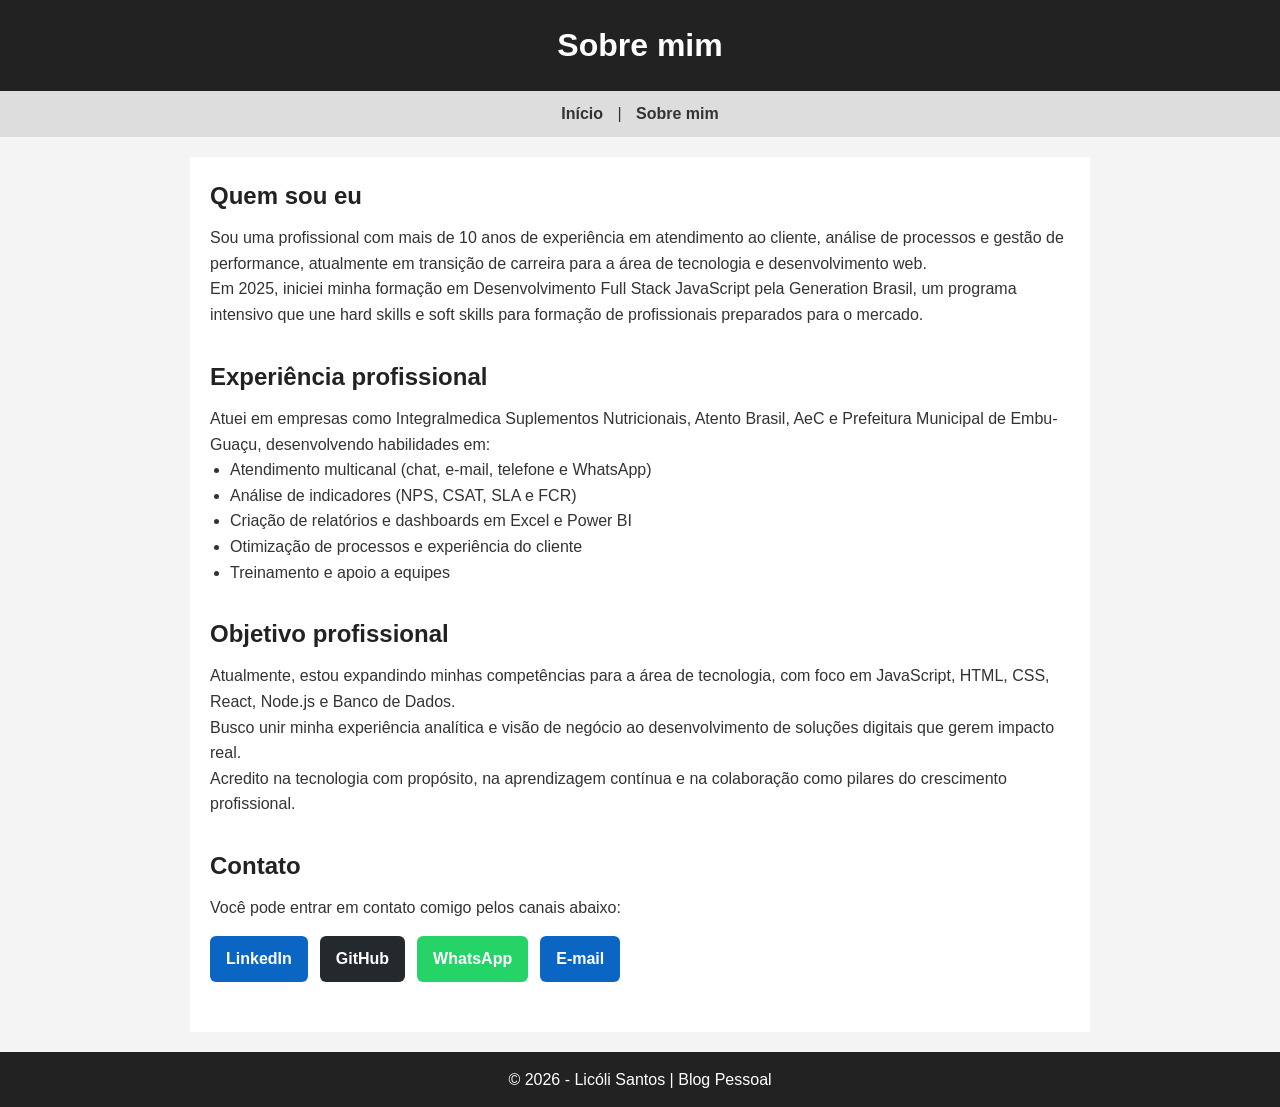
==== sobre.html @ 7373b213 "Add novo estilo aos botoesõ" ====
<!DOCTYPE html>
<html lang="pt-br">
<head>
  <meta charset="UTF-8">

  <!-- Título exibido na aba do navegador -->
  <title>Sobre mim | Licóli Santos</title>

  <!-- Importação do arquivo CSS externo -->
  <link rel="stylesheet" href="css/style.css">
</head>
<body>

  <!-- Cabeçalho da página -->
  <header>
    <h1>Sobre mim</h1>
  </header>

  <!-- Menu de navegação -->
  <nav>
    <a href="index.html">Início</a> |
    <a href="sobre.html">Sobre mim</a>
  </nav>

  <!-- Conteúdo principal da página -->
  <main>

    <!-- Seção: Quem sou eu -->
    <section>
      <h2>Quem sou eu</h2>

      <p>
        Sou uma profissional com mais de 10 anos de experiência em atendimento ao cliente,
        análise de processos e gestão de performance, atualmente em transição de carreira
        para a área de tecnologia e desenvolvimento web.
      </p>

      <p>
        Em 2025, iniciei minha formação em Desenvolvimento Full Stack JavaScript pela
        Generation Brasil, um programa intensivo que une hard skills e soft skills
        para formação de profissionais preparados para o mercado.
      </p>
    </section>

    <!-- Seção: Experiência profissional -->
    <section>
      <h2>Experiência profissional</h2>

      <p>
        Atuei em empresas como Integralmedica Suplementos Nutricionais, Atento Brasil,
        AeC e Prefeitura Municipal de Embu-Guaçu, desenvolvendo habilidades em:
      </p>

      <ul>
        <li>Atendimento multicanal (chat, e-mail, telefone e WhatsApp)</li>
        <li>Análise de indicadores (NPS, CSAT, SLA e FCR)</li>
        <li>Criação de relatórios e dashboards em Excel e Power BI</li>
        <li>Otimização de processos e experiência do cliente</li>
        <li>Treinamento e apoio a equipes</li>
      </ul>
    </section>

    <!-- Seção: Objetivo profissional -->
    <section>
      <h2>Objetivo profissional</h2>

      <p>
        Atualmente, estou expandindo minhas competências para a área de tecnologia,
        com foco em JavaScript, HTML, CSS, React, Node.js e Banco de Dados.
      </p>

      <p>
        Busco unir minha experiência analítica e visão de negócio ao desenvolvimento
        de soluções digitais que gerem impacto real.
      </p>

      <p>
        Acredito na tecnologia com propósito, na aprendizagem contínua
        e na colaboração como pilares do crescimento profissional.
      </p>
    </section>

    <!-- Seção: Contato -->
    <section>
      <h2>Contato</h2>

      <p>
        Você pode entrar em contato comigo pelos canais abaixo:
      </p>

      <!-- Container dos botões de contato -->
      <div class="contato-links">

        <!-- LinkedIn -->
        <a 
          href="https://www.linkedin.com/in/licoli-santos/"
          target="_blank"
          class="contato-btn linkedin"
        >
          LinkedIn
        </a>

        <!-- GitHub -->
        <a 
          href="https://github.com/licolisantos"
          target="_blank"
          class="contato-btn github"
        >
          GitHub
        </a>

        <!-- WhatsApp -->
        <a 
          href="https://wa.me/5511999001636"
          target="_blank"
          class="contato-btn whatsapp"
        >
          WhatsApp
        </a>

        <!-- E-mail -->
        <a 
          href="mailto:joaogabriellicoli@gmail.com"
          class="contato-btn email"
        >
          E-mail
        </a>

      </div>
    </section>

  </main>

  <!-- Rodapé da página -->
  <footer>
    <p>© 2026 - Licóli Santos | Blog Pessoal</p>
  </footer>

</body>
</html>
---- css/style.css ----
/* Reset básico para evitar estilos diferentes entre navegadores */
* {
  margin: 0;
  padding: 0;
  box-sizing: border-box;
}

/* Estilo geral da página */
body {
  font-family: Arial, Helvetica, sans-serif;
  background-color: #f4f4f4;
  color: #333;
  line-height: 1.6;
}

/* Cabeçalho */
header {
  background-color: #222;
  color: #fff;
  padding: 20px;
  text-align: center;
}

/* Menu de navegação */
nav {
  background-color: #ddd;
  padding: 10px;
  text-align: center;
}

nav a {
  color: #333;
  text-decoration: none;
  margin: 0 10px;
  font-weight: bold;
}

nav a:hover {
  text-decoration: underline;
}

/* Conteúdo principal */
main {
  max-width: 900px;
  margin: 20px auto;
  padding: 20px;
  background-color: #fff;
}

/* Espaçamento entre seções */
section {
  margin-bottom: 30px;
}

/* Títulos das seções */
section h2 {
  margin-bottom: 10px;
  color: #222;
}

/* Listas */
ul {
  margin-left: 20px;
}

/* Rodapé */
footer {
  background-color: #222;
  color: #fff;
  text-align: center;
  padding: 15px;
  margin-top: 20px;
}

/* Container dos botões de contato */
.contato-links {
  display: flex;
  flex-wrap: wrap;
  gap: 12px;
  margin-top: 15px;
}

/* Estilo dos botões de contato */
.contato-btn {
  text-decoration: none;
  background-color: #0a66c2;
  color: #ffffff;
  padding: 10px 16px;
  border-radius: 6px;
  font-weight: bold;
  transition: background-color 0.3s ease;
}

/* LinkedIn */
.linkedin {
  background-color: #0a66c2;
}

/* GitHub */
.github {
  background-color: #24292e;
}

/* WhatsApp */
.whatsapp {
  background-color: #25d366;
}

/* Gmail */
.gmail {
  background-color: #ea4335;
}

/* Hover padrão */
.contato-btn:hover {
  opacity: 0.85;
}

/* Efeito hover dos botões */
.contato-btn:hover {
  background-color: #004182;
}
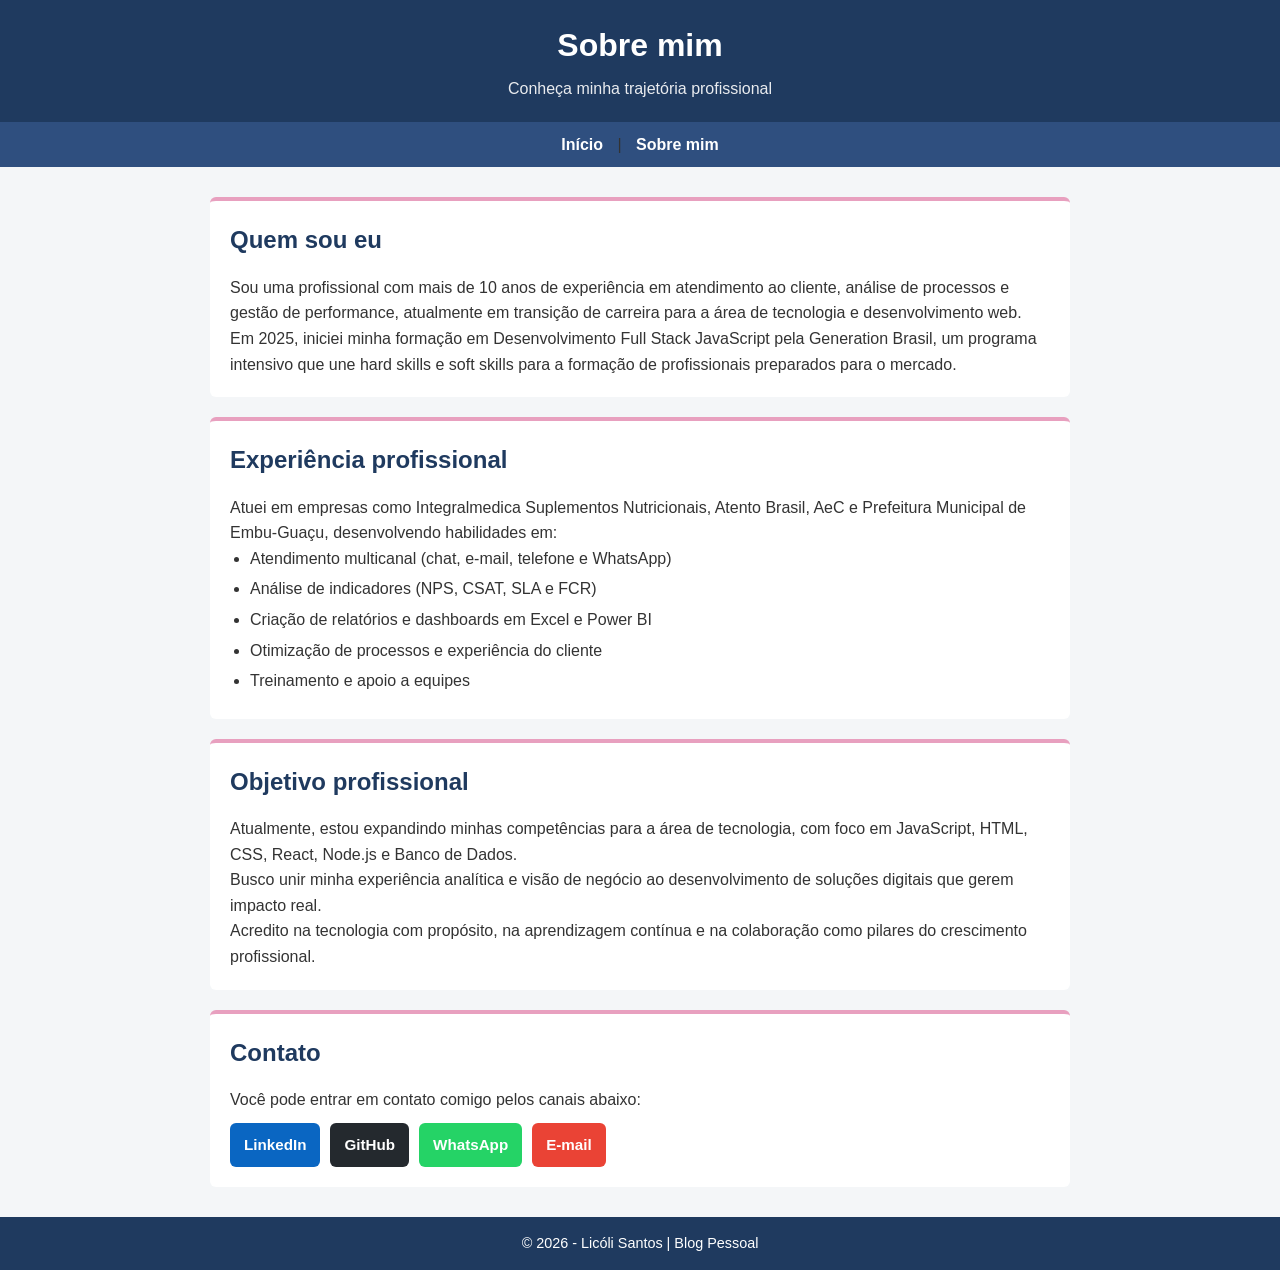
==== commit 6a867b80: "Novas atualizacoes" ====
--- a/sobre.html
+++ b/sobre.html
@@ -14,6 +14,7 @@
   <!-- Cabeçalho da página -->
   <header>
     <h1>Sobre mim</h1>
+    <p>Conheça minha trajetória profissional</p>
   </header>
 
   <!-- Menu de navegação -->
@@ -25,113 +26,124 @@
   <!-- Conteúdo principal da página -->
   <main>
 
-    <!-- Seção: Quem sou eu -->
-    <section>
-      <h2>Quem sou eu</h2>
+    <!-- Container visual externo
+         Responsável pelo fundo rosado e largura geral
+         Mesmo padrão utilizado na Home -->
+    <div class="home-container">
 
-      <p>
-        Sou uma profissional com mais de 10 anos de experiência em atendimento ao cliente,
-        análise de processos e gestão de performance, atualmente em transição de carreira
-        para a área de tecnologia e desenvolvimento web.
-      </p>
+      <!-- Container interno
+           Responsável pelos cards brancos -->
+      <div class="container">
 
-      <p>
-        Em 2025, iniciei minha formação em Desenvolvimento Full Stack JavaScript pela
-        Generation Brasil, um programa intensivo que une hard skills e soft skills
-        para formação de profissionais preparados para o mercado.
-      </p>
-    </section>
+        <!-- Seção: Quem sou eu -->
+        <section>
+          <h2>Quem sou eu</h2>
 
-    <!-- Seção: Experiência profissional -->
-    <section>
-      <h2>Experiência profissional</h2>
+          <p>
+            Sou uma profissional com mais de 10 anos de experiência em atendimento ao cliente,
+            análise de processos e gestão de performance, atualmente em transição de carreira
+            para a área de tecnologia e desenvolvimento web.
+          </p>
 
-      <p>
-        Atuei em empresas como Integralmedica Suplementos Nutricionais, Atento Brasil,
-        AeC e Prefeitura Municipal de Embu-Guaçu, desenvolvendo habilidades em:
-      </p>
+          <p>
+            Em 2025, iniciei minha formação em Desenvolvimento Full Stack JavaScript pela
+            Generation Brasil, um programa intensivo que une hard skills e soft skills
+            para a formação de profissionais preparados para o mercado.
+          </p>
+        </section>
 
-      <ul>
-        <li>Atendimento multicanal (chat, e-mail, telefone e WhatsApp)</li>
-        <li>Análise de indicadores (NPS, CSAT, SLA e FCR)</li>
-        <li>Criação de relatórios e dashboards em Excel e Power BI</li>
-        <li>Otimização de processos e experiência do cliente</li>
-        <li>Treinamento e apoio a equipes</li>
-      </ul>
-    </section>
+        <!-- Seção: Experiência profissional -->
+        <section>
+          <h2>Experiência profissional</h2>
 
-    <!-- Seção: Objetivo profissional -->
-    <section>
-      <h2>Objetivo profissional</h2>
+          <p>
+            Atuei em empresas como Integralmedica Suplementos Nutricionais, Atento Brasil,
+            AeC e Prefeitura Municipal de Embu-Guaçu, desenvolvendo habilidades em:
+          </p>
 
-      <p>
-        Atualmente, estou expandindo minhas competências para a área de tecnologia,
-        com foco em JavaScript, HTML, CSS, React, Node.js e Banco de Dados.
-      </p>
+          <ul>
+            <li>Atendimento multicanal (chat, e-mail, telefone e WhatsApp)</li>
+            <li>Análise de indicadores (NPS, CSAT, SLA e FCR)</li>
+            <li>Criação de relatórios e dashboards em Excel e Power BI</li>
+            <li>Otimização de processos e experiência do cliente</li>
+            <li>Treinamento e apoio a equipes</li>
+          </ul>
+        </section>
 
-      <p>
-        Busco unir minha experiência analítica e visão de negócio ao desenvolvimento
-        de soluções digitais que gerem impacto real.
-      </p>
+        <!-- Seção: Objetivo profissional -->
+        <section>
+          <h2>Objetivo profissional</h2>
 
-      <p>
-        Acredito na tecnologia com propósito, na aprendizagem contínua
-        e na colaboração como pilares do crescimento profissional.
-      </p>
-    </section>
+          <p>
+            Atualmente, estou expandindo minhas competências para a área de tecnologia,
+            com foco em JavaScript, HTML, CSS, React, Node.js e Banco de Dados.
+          </p>
 
-    <!-- Seção: Contato -->
-    <section>
-      <h2>Contato</h2>
+          <p>
+            Busco unir minha experiência analítica e visão de negócio ao desenvolvimento
+            de soluções digitais que gerem impacto real.
+          </p>
 
-      <p>
-        Você pode entrar em contato comigo pelos canais abaixo:
-      </p>
+          <p>
+            Acredito na tecnologia com propósito, na aprendizagem contínua
+            e na colaboração como pilares do crescimento profissional.
+          </p>
+        </section>
 
-      <!-- Container dos botões de contato -->
-      <div class="contato-links">
+        <!-- Seção: Contato -->
+        <section>
+          <h2>Contato</h2>
 
-        <!-- LinkedIn -->
-        <a 
-          href="https://www.linkedin.com/in/licoli-santos/"
-          target="_blank"
-          class="contato-btn linkedin"
-        >
-          LinkedIn
-        </a>
+          <p>
+            Você pode entrar em contato comigo pelos canais abaixo:
+          </p>
 
-        <!-- GitHub -->
-        <a 
-          href="https://github.com/licolisantos"
-          target="_blank"
-          class="contato-btn github"
-        >
-          GitHub
-        </a>
+          <!-- Botões de contato -->
+          <div class="contato-links">
 
-        <!-- WhatsApp -->
-        <a 
-          href="https://wa.me/5511999001636"
-          target="_blank"
-          class="contato-btn whatsapp"
-        >
-          WhatsApp
-        </a>
+            <a
+              href="https://www.linkedin.com/in/licoli-santos/"
+              target="_blank"
+              class="contato-btn linkedin"
+            >
+              LinkedIn
+            </a>
 
-        <!-- E-mail -->
-        <a 
-          href="mailto:joaogabriellicoli@gmail.com"
-          class="contato-btn email"
-        >
-          E-mail
-        </a>
+            <a
+              href="https://github.com/licolisantos"
+              target="_blank"
+              class="contato-btn github"
+            >
+              GitHub
+            </a>
+
+            <a
+              href="https://wa.me/5511999001636"
+              target="_blank"
+              class="contato-btn whatsapp"
+            >
+              WhatsApp
+            </a>
+
+            <a
+              href="mailto:joaogabriellicoli@gmail.com"
+              class="contato-btn email"
+            >
+              E-mail
+            </a>
+
+          </div>
+        </section>
 
       </div>
-    </section>
+      <!-- Fim do container interno -->
+
+    </div>
+    <!-- Fim do container visual -->
 
   </main>
 
-  <!-- Rodapé da página -->
+  <!-- Rodapé -->
   <footer>
     <p>© 2026 - Licóli Santos | Blog Pessoal</p>
   </footer>
--- a/css/style.css
+++ b/css/style.css
@@ -1,37 +1,56 @@
-/* Reset básico para evitar estilos diferentes entre navegadores */
+/* ================================
+   RESET
+   Remove estilos padrão do navegador
+   ================================ */
 * {
   margin: 0;
   padding: 0;
   box-sizing: border-box;
 }
 
-/* Estilo geral da página */
+/* ================================
+   ESTILO GERAL
+   ================================ */
 body {
   font-family: Arial, Helvetica, sans-serif;
-  background-color: #f4f4f4;
+  background-color: #f4f6f8;
   color: #333;
   line-height: 1.6;
 }
 
-/* Cabeçalho */
+/* ================================
+   CABEÇALHO
+   Azul tech
+   ================================ */
 header {
-  background-color: #222;
-  color: #fff;
+  background-color: #1f3a5f;
+  color: #ffffff;
   padding: 20px;
   text-align: center;
 }
 
-/* Menu de navegação */
+header h1 {
+  margin-bottom: 5px;
+}
+
+header p {
+  font-size: 1rem;
+  opacity: 0.9;
+}
+
+/* ================================
+   NAVEGAÇÃO
+   ================================ */
 nav {
-  background-color: #ddd;
+  background-color: #2f4f7f;
   padding: 10px;
   text-align: center;
 }
 
 nav a {
-  color: #333;
+  color: #ffffff;
+  margin: 0 10px;
   text-decoration: none;
-  margin: 0 10px;
   font-weight: bold;
 }
 
@@ -39,75 +58,129 @@
   text-decoration: underline;
 }
 
-/* Conteúdo principal */
+/* ================================
+   CONTEÚDO PRINCIPAL
+   ================================ */
 main {
   max-width: 900px;
-  margin: 20px auto;
+  margin: 30px auto;
+  padding: 0 20px;
+}
+
+/* ================================
+   SEÇÕES (CARDS)
+   ================================ */
+section {
+  background-color: #ffffff;
   padding: 20px;
-  background-color: #fff;
-}
-
-/* Espaçamento entre seções */
-section {
-  margin-bottom: 30px;
-}
-
-/* Títulos das seções */
+  margin-bottom: 20px;
+  border-radius: 6px;
+
+  /* detalhe sutil rosa */
+  border-top: 4px solid #e8a0bf;
+}
+
 section h2 {
-  margin-bottom: 10px;
-  color: #222;
-}
-
-/* Listas */
+  color: #1f3a5f;
+  margin-bottom: 15px;
+}
+
+/* ================================
+   SEÇÃO TECNOLOGIAS
+   Layout lado a lado
+   ================================ */
+
+/* Container principal */
+.tech-content {
+  display: flex;
+  align-items: center;
+  justify-content: space-between;
+  gap: 20px;
+}
+
+/* Coluna esquerda */
+.tech-list {
+  flex: 1;
+}
+
+/* Lista de tecnologias */
+.tech-list ul {
+  margin-left: 20px;
+}
+
+.tech-list li {
+  margin-bottom: 8px;
+  color: #1f3a5f;
+  font-weight: bold;
+}
+
+/* Coluna direita */
+.tech-image {
+  flex: 1;
+  text-align: right;
+}
+
+/* Imagem do mascote */
+.tech-image img {
+  max-width: 250px;
+  width: 100%;
+
+  /* tom marrom presente na borda */
+  border: 4px solid #8b5e3c;
+  border-radius: 10px;
+}
+
+/* ================================
+   LISTAS GERAIS
+   ================================ */
 ul {
   margin-left: 20px;
 }
 
-/* Rodapé */
-footer {
-  background-color: #222;
-  color: #fff;
-  text-align: center;
-  padding: 15px;
-  margin-top: 20px;
-}
-
-/* Container dos botões de contato */
+li {
+  margin-bottom: 5px;
+}
+
+/* ================================
+   BOTÕES DE CONTATO
+   ================================ */
+
+/* Container dos botões */
 .contato-links {
   display: flex;
   flex-wrap: wrap;
-  gap: 12px;
-  margin-top: 15px;
-}
-
-/* Estilo dos botões de contato */
+  gap: 10px;
+  margin-top: 10px;
+}
+
+/* Estilo base dos botões */
 .contato-btn {
+  padding: 10px 14px;
+  border-radius: 6px;
   text-decoration: none;
+  color: #ffffff;
+  font-weight: bold;
+  font-size: 0.95rem;
+  transition: opacity 0.3s ease;
+}
+
+/* LinkedIn */
+.contato-btn.linkedin {
   background-color: #0a66c2;
-  color: #ffffff;
-  padding: 10px 16px;
-  border-radius: 6px;
-  font-weight: bold;
-  transition: background-color 0.3s ease;
-}
-
-/* LinkedIn */
-.linkedin {
-  background-color: #0a66c2;
 }
 
 /* GitHub */
-.github {
+.contato-btn.github {
   background-color: #24292e;
 }
 
 /* WhatsApp */
-.whatsapp {
+.contato-btn.whatsapp {
   background-color: #25d366;
 }
 
-/* Gmail */
-.gmail {
+/* E-mail */
+.contato-btn.email {
   background-color: #ea4335;
 }
 
@@ -116,7 +189,14 @@
   opacity: 0.85;
 }
 
-/* Efeito hover dos botões */
-.contato-btn:hover {
-  background-color: #004182;
-}
+/* ================================
+   RODAPÉ
+   ================================ */
+footer {
+  background-color: #1f3a5f;
+  color: #ffffff;
+  text-align: center;
+  padding: 15px;
+  margin-top: 30px;
+  font-size: 0.9rem;
+}
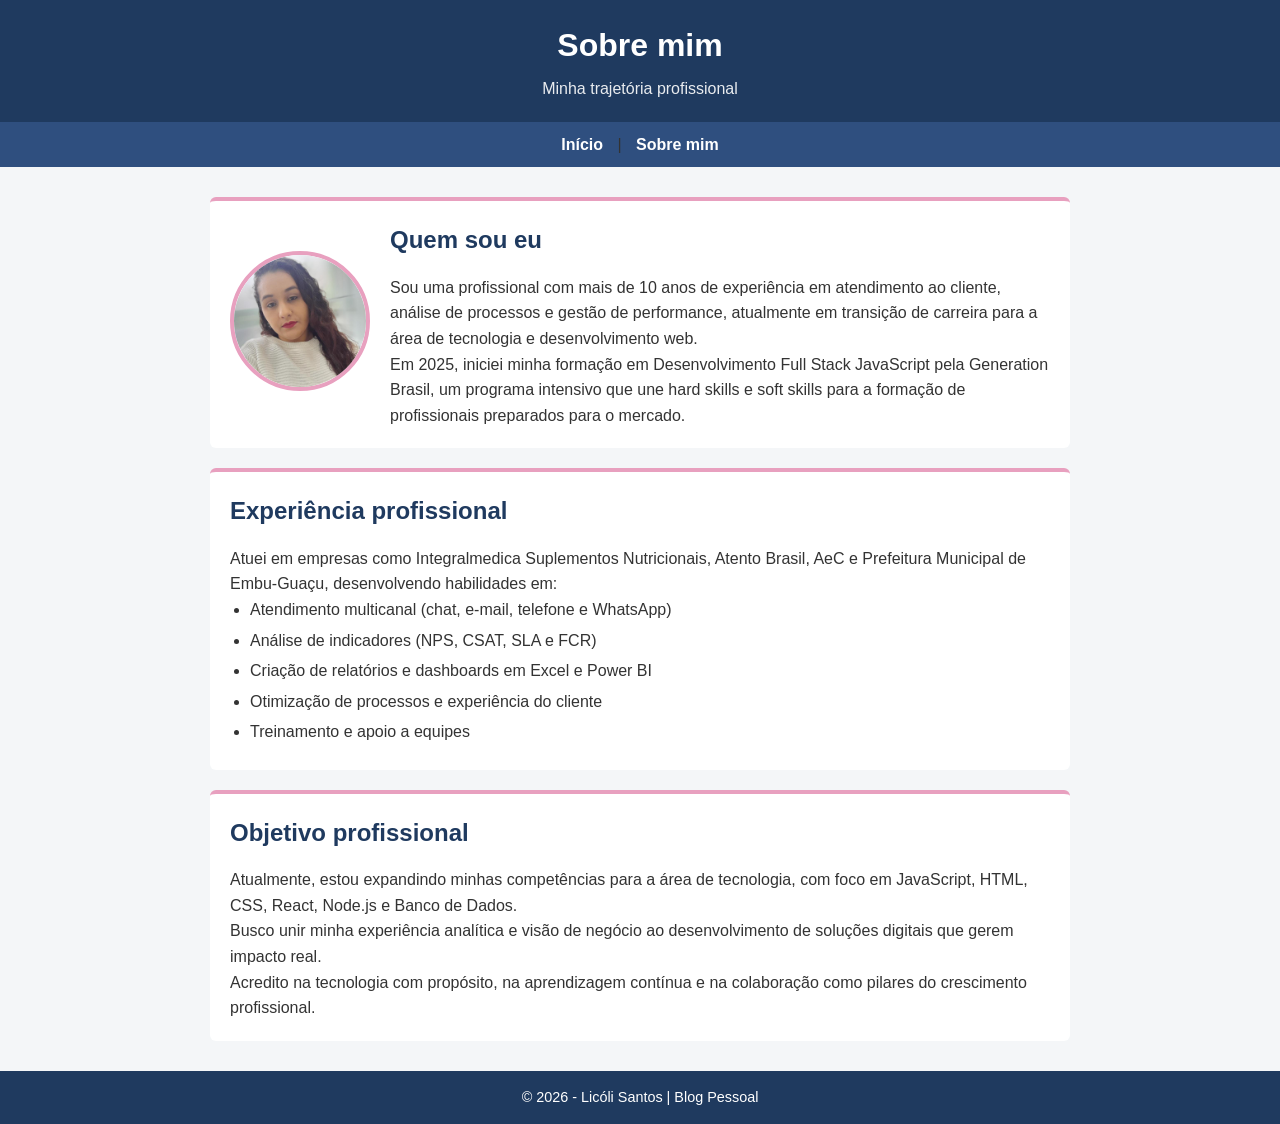
==== commit 5c0f676d: "Add foto em sobre mim" ====
--- a/sobre.html
+++ b/sobre.html
@@ -1,6 +1,7 @@
 <!DOCTYPE html>
 <html lang="pt-br">
 <head>
+  <!-- Configuração de caracteres para português -->
   <meta charset="UTF-8">
 
   <!-- Título exibido na aba do navegador -->
@@ -9,141 +10,108 @@
   <!-- Importação do arquivo CSS externo -->
   <link rel="stylesheet" href="css/style.css">
 </head>
+
 <body>
 
-  <!-- Cabeçalho da página -->
+  <!-- ============================================
+       CABEÇALHO
+       ============================================ -->
   <header>
     <h1>Sobre mim</h1>
-    <p>Conheça minha trajetória profissional</p>
+    <p>Minha trajetória profissional</p>
   </header>
 
-  <!-- Menu de navegação -->
+  <!-- ============================================
+       MENU DE NAVEGAÇÃO
+       ============================================ -->
   <nav>
     <a href="index.html">Início</a> |
     <a href="sobre.html">Sobre mim</a>
   </nav>
 
-  <!-- Conteúdo principal da página -->
+  <!-- ============================================
+       CONTEÚDO PRINCIPAL
+       ============================================ -->
   <main>
 
-    <!-- Container visual externo
-         Responsável pelo fundo rosado e largura geral
-         Mesmo padrão utilizado na Home -->
-    <div class="home-container">
+    <!-- ============================================
+         SEÇÃO: QUEM SOU EU (COM FOTO)
+         ============================================ -->
+    <section class="sobre-perfil">
 
-      <!-- Container interno
-           Responsável pelos cards brancos -->
-      <div class="container">
+      <!-- Foto de perfil -->
+      <div class="perfil-foto">
+        <img
+          src="img/licoli.png"
+          alt="Foto de Licóli Santos">
+      </div>
 
-        <!-- Seção: Quem sou eu -->
-        <section>
-          <h2>Quem sou eu</h2>
+      <!-- Texto do perfil -->
+      <div class="perfil-texto">
+        <h2>Quem sou eu</h2>
 
-          <p>
-            Sou uma profissional com mais de 10 anos de experiência em atendimento ao cliente,
-            análise de processos e gestão de performance, atualmente em transição de carreira
-            para a área de tecnologia e desenvolvimento web.
-          </p>
+        <p>
+          Sou uma profissional com mais de 10 anos de experiência em atendimento ao cliente,
+          análise de processos e gestão de performance, atualmente em transição de carreira
+          para a área de tecnologia e desenvolvimento web.
+        </p>
 
-          <p>
-            Em 2025, iniciei minha formação em Desenvolvimento Full Stack JavaScript pela
-            Generation Brasil, um programa intensivo que une hard skills e soft skills
-            para a formação de profissionais preparados para o mercado.
-          </p>
-        </section>
+        <p>
+          Em 2025, iniciei minha formação em Desenvolvimento Full Stack JavaScript pela
+          Generation Brasil, um programa intensivo que une hard skills e soft skills
+          para a formação de profissionais preparados para o mercado.
+        </p>
+      </div>
 
-        <!-- Seção: Experiência profissional -->
-        <section>
-          <h2>Experiência profissional</h2>
+    </section>
 
-          <p>
-            Atuei em empresas como Integralmedica Suplementos Nutricionais, Atento Brasil,
-            AeC e Prefeitura Municipal de Embu-Guaçu, desenvolvendo habilidades em:
-          </p>
+    <!-- ============================================
+         SEÇÃO: EXPERIÊNCIA PROFISSIONAL
+         ============================================ -->
+    <section>
+      <h2>Experiência profissional</h2>
 
-          <ul>
-            <li>Atendimento multicanal (chat, e-mail, telefone e WhatsApp)</li>
-            <li>Análise de indicadores (NPS, CSAT, SLA e FCR)</li>
-            <li>Criação de relatórios e dashboards em Excel e Power BI</li>
-            <li>Otimização de processos e experiência do cliente</li>
-            <li>Treinamento e apoio a equipes</li>
-          </ul>
-        </section>
+      <p>
+        Atuei em empresas como Integralmedica Suplementos Nutricionais, Atento Brasil,
+        AeC e Prefeitura Municipal de Embu-Guaçu, desenvolvendo habilidades em:
+      </p>
 
-        <!-- Seção: Objetivo profissional -->
-        <section>
-          <h2>Objetivo profissional</h2>
+      <ul>
+        <li>Atendimento multicanal (chat, e-mail, telefone e WhatsApp)</li>
+        <li>Análise de indicadores (NPS, CSAT, SLA e FCR)</li>
+        <li>Criação de relatórios e dashboards em Excel e Power BI</li>
+        <li>Otimização de processos e experiência do cliente</li>
+        <li>Treinamento e apoio a equipes</li>
+      </ul>
+    </section>
 
-          <p>
-            Atualmente, estou expandindo minhas competências para a área de tecnologia,
-            com foco em JavaScript, HTML, CSS, React, Node.js e Banco de Dados.
-          </p>
+    <!-- ============================================
+         SEÇÃO: OBJETIVO PROFISSIONAL
+         ============================================ -->
+    <section>
+      <h2>Objetivo profissional</h2>
 
-          <p>
-            Busco unir minha experiência analítica e visão de negócio ao desenvolvimento
-            de soluções digitais que gerem impacto real.
-          </p>
+      <p>
+        Atualmente, estou expandindo minhas competências para a área de tecnologia,
+        com foco em JavaScript, HTML, CSS, React, Node.js e Banco de Dados.
+      </p>
 
-          <p>
-            Acredito na tecnologia com propósito, na aprendizagem contínua
-            e na colaboração como pilares do crescimento profissional.
-          </p>
-        </section>
+      <p>
+        Busco unir minha experiência analítica e visão de negócio ao desenvolvimento
+        de soluções digitais que gerem impacto real.
+      </p>
 
-        <!-- Seção: Contato -->
-        <section>
-          <h2>Contato</h2>
-
-          <p>
-            Você pode entrar em contato comigo pelos canais abaixo:
-          </p>
-
-          <!-- Botões de contato -->
-          <div class="contato-links">
-
-            <a
-              href="https://www.linkedin.com/in/licoli-santos/"
-              target="_blank"
-              class="contato-btn linkedin"
-            >
-              LinkedIn
-            </a>
-
-            <a
-              href="https://github.com/licolisantos"
-              target="_blank"
-              class="contato-btn github"
-            >
-              GitHub
-            </a>
-
-            <a
-              href="https://wa.me/5511999001636"
-              target="_blank"
-              class="contato-btn whatsapp"
-            >
-              WhatsApp
-            </a>
-
-            <a
-              href="mailto:joaogabriellicoli@gmail.com"
-              class="contato-btn email"
-            >
-              E-mail
-            </a>
-
-          </div>
-        </section>
-
-      </div>
-      <!-- Fim do container interno -->
-
-    </div>
-    <!-- Fim do container visual -->
+      <p>
+        Acredito na tecnologia com propósito, na aprendizagem contínua
+        e na colaboração como pilares do crescimento profissional.
+      </p>
+    </section>
 
   </main>
 
-  <!-- Rodapé -->
+  <!-- ============================================
+       RODAPÉ
+       ============================================ -->
   <footer>
     <p>© 2026 - Licóli Santos | Blog Pessoal</p>
   </footer>
--- a/css/style.css
+++ b/css/style.css
@@ -200,3 +200,41 @@
   margin-top: 30px;
   font-size: 0.9rem;
 }
+/* ================================
+   SOBRE - PERFIL COM FOTO
+   ================================ */
+
+/* Container da seção com foto e texto */
+.sobre-perfil {
+  display: flex;
+  align-items: center;
+  gap: 20px;
+}
+
+/* Foto do perfil */
+.perfil-foto img {
+  width: 140px;
+  height: 140px;
+  object-fit: cover;
+  border-radius: 50%;
+
+  /* Borda seguindo o padrão rosa dos cards */
+  border: 4px solid #e8a0bf;
+}
+
+/* Texto do perfil */
+.perfil-texto {
+  flex: 1;
+}
+
+/* Ajuste para telas menores */
+@media (max-width: 600px) {
+  .sobre-perfil {
+    flex-direction: column;
+    text-align: center;
+  }
+
+  .perfil-foto img {
+    margin-bottom: 10px;
+  }
+}
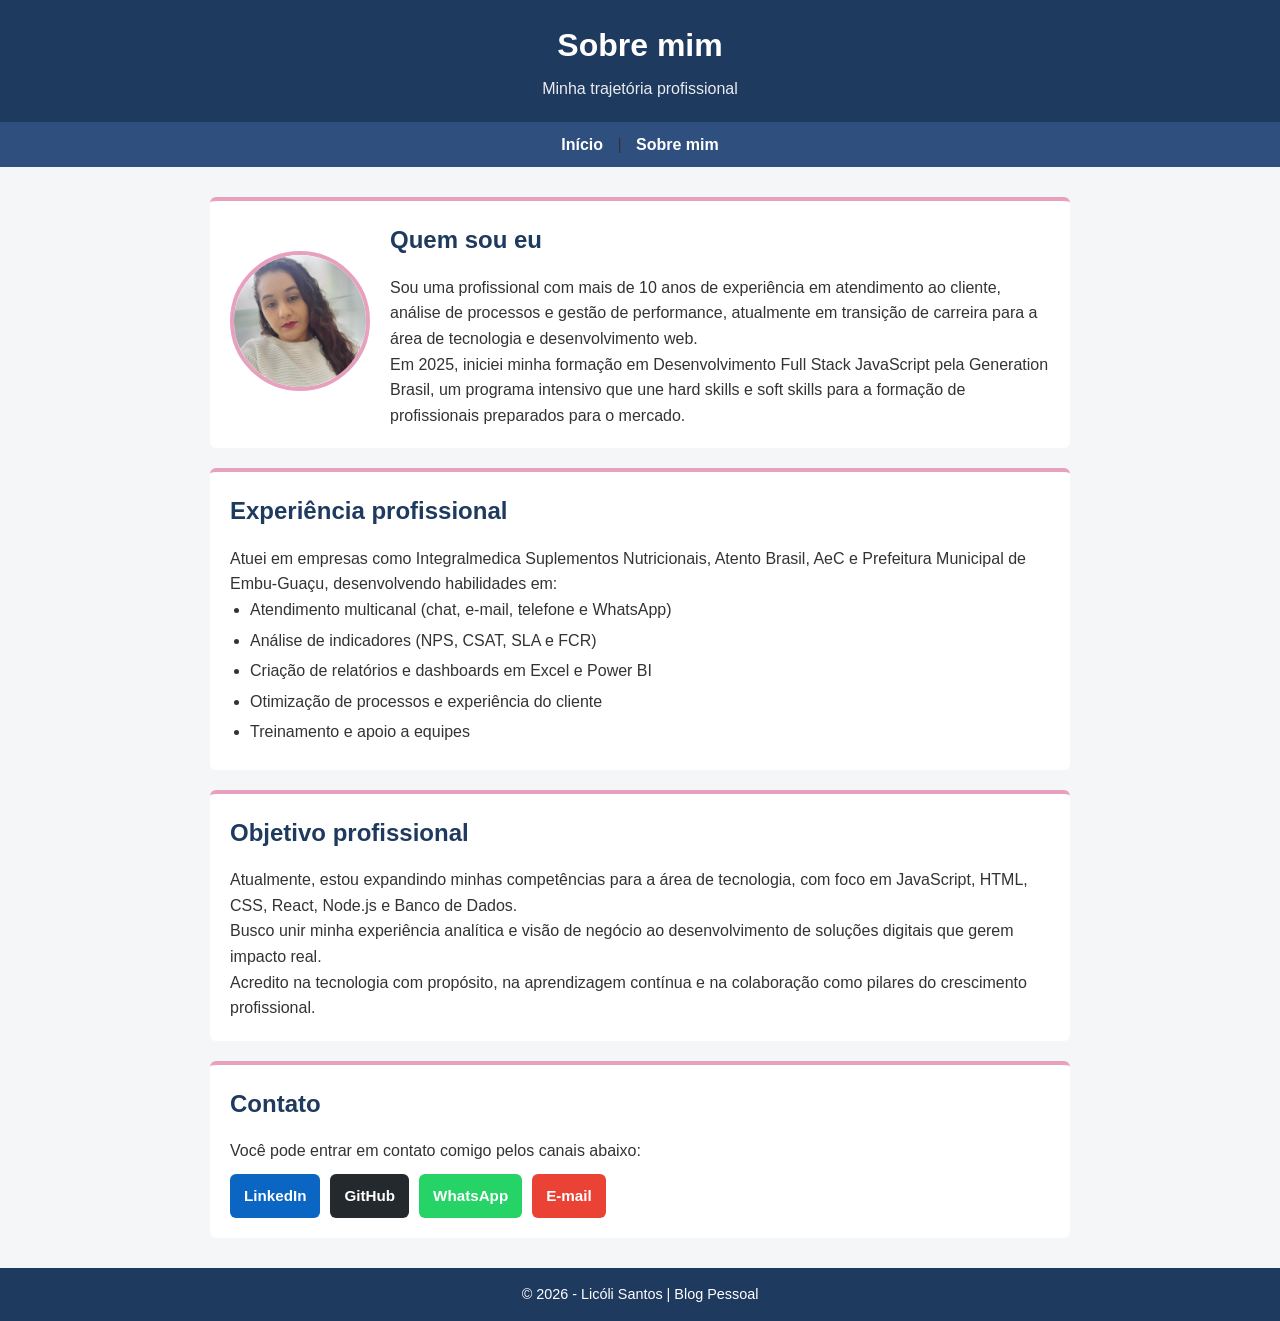
==== commit d536f6a3: "fix: ajusta posição e alinhamento dos botões de contato na página Sobre" ====
--- a/sobre.html
+++ b/sobre.html
@@ -107,6 +107,53 @@
       </p>
     </section>
 
+    <!-- ============================================
+     SEÇÃO: CONTATO
+     ============================================ -->
+<section>
+  <h2>Contato</h2>
+
+  <p>
+    Você pode entrar em contato comigo pelos canais abaixo:
+  </p>
+
+  <!-- Botões de contato -->
+  <div class="contato-links">
+
+    <a
+      href="https://www.linkedin.com/in/licoli-santos/"
+      target="_blank"
+      class="contato-btn linkedin"
+    >
+      LinkedIn
+    </a>
+
+    <a
+      href="https://github.com/licolisantos"
+      target="_blank"
+      class="contato-btn github"
+    >
+      GitHub
+    </a>
+
+    <a
+      href="https://wa.me/5511999001636"
+      target="_blank"
+      class="contato-btn whatsapp"
+    >
+      WhatsApp
+    </a>
+
+    <a
+      href="mailto:joaogabriellicoli@gmail.com"
+      class="contato-btn email"
+    >
+      E-mail
+    </a>
+
+  </div>
+</section>
+
   </main>
 
   <!-- ============================================
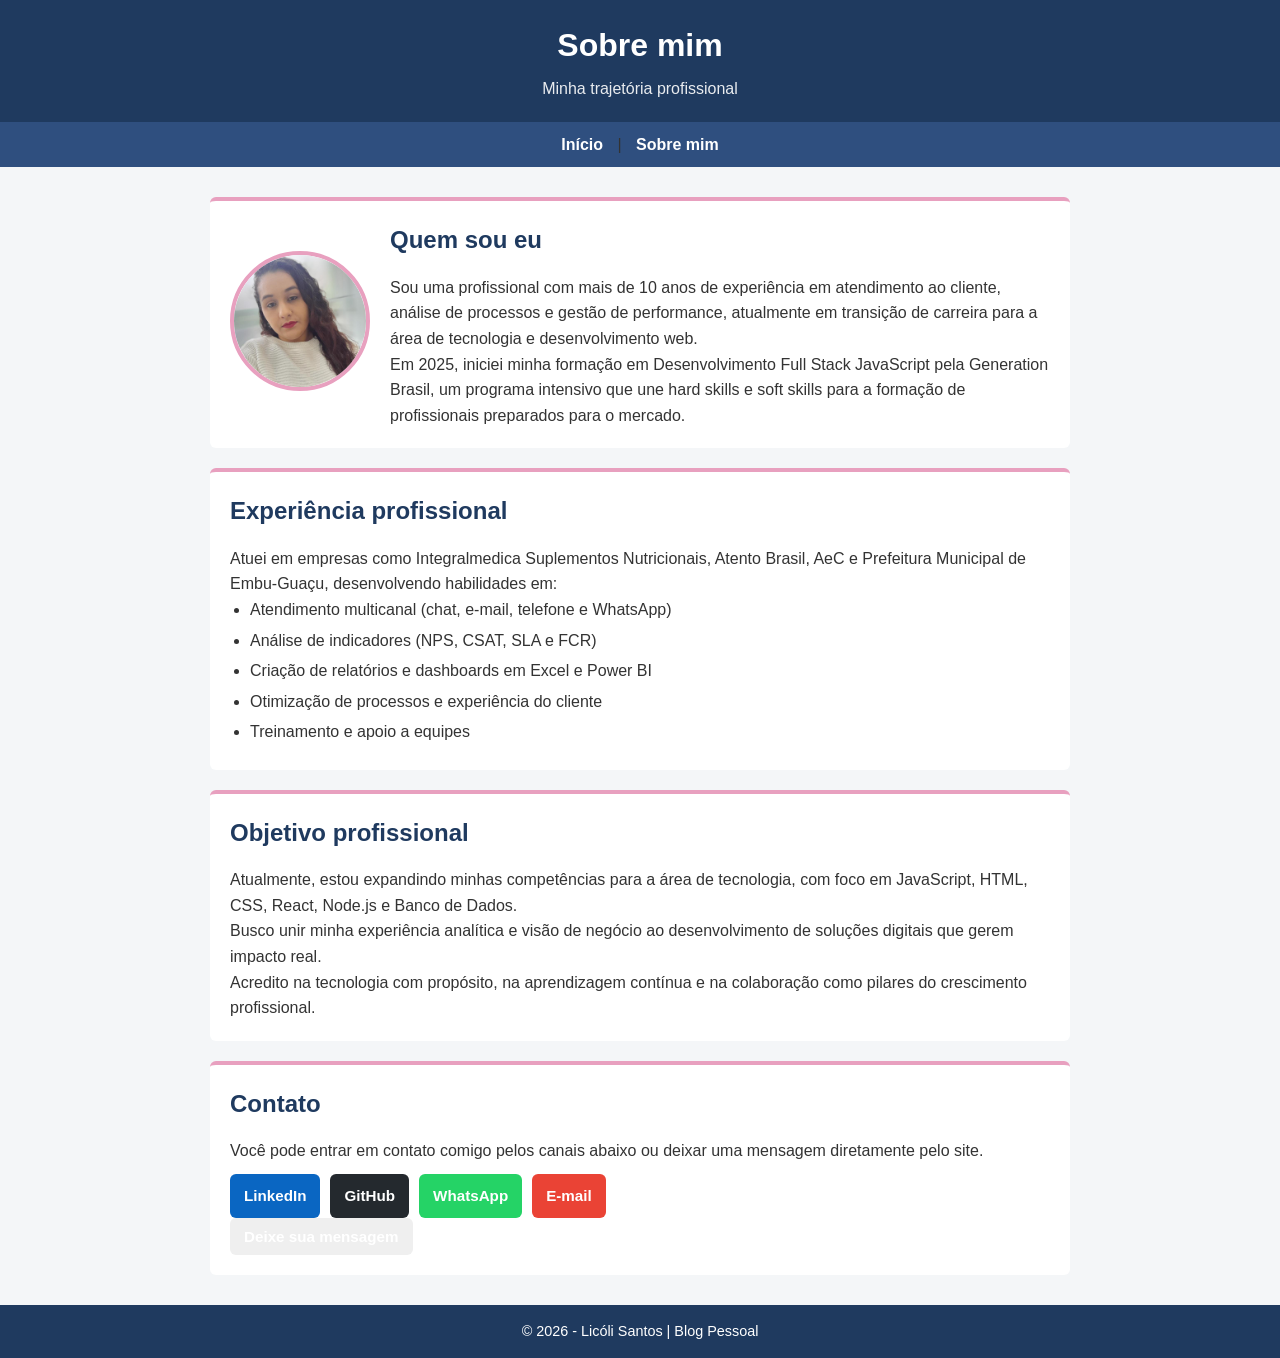
==== commit 06113bc9: "feat: adiciona modal de contato com formulário e mapa" ====
--- a/sobre.html
+++ b/sobre.html
@@ -8,7 +8,7 @@
   <title>Sobre mim | Licóli Santos</title>
 
   <!-- Importação do arquivo CSS externo -->
-  <link rel="stylesheet" href="css/style.css">
+  <link rel="stylesheet" href="assets/css/style.css">
 </head>
 
 <body>
@@ -42,7 +42,7 @@
       <!-- Foto de perfil -->
       <div class="perfil-foto">
         <img
-          src="img/licoli.png"
+          src="assets/img/licoli.png"
           alt="Foto de Licóli Santos">
       </div>
 
@@ -108,53 +108,116 @@
     </section>
 
     <!-- ============================================
-     SEÇÃO: CONTATO
-     ============================================ -->
-<section>
-  <h2>Contato</h2>
-
-  <p>
-    Você pode entrar em contato comigo pelos canais abaixo:
-  </p>
-
-  <!-- Botões de contato -->
-  <div class="contato-links">
-
-    <a
-      href="https://www.linkedin.com/in/licoli-santos/"
-      target="_blank"
-      class="contato-btn linkedin"
-    >
-      LinkedIn
-    </a>
-
-    <a
-      href="https://github.com/licolisantos"
-      target="_blank"
-      class="contato-btn github"
-    >
-      GitHub
-    </a>
-
-    <a
-      href="https://wa.me/5511999001636"
-      target="_blank"
-      class="contato-btn whatsapp"
-    >
-      WhatsApp
-    </a>
-
-    <a
-      href="mailto:joaogabriellicoli@gmail.com"
-      class="contato-btn email"
-    >
-      E-mail
-    </a>
-
+         SEÇÃO: CONTATO
+         ============================================ -->
+    <section>
+      <h2>Contato</h2>
+
+      <p>
+        Você pode entrar em contato comigo pelos canais abaixo
+        ou deixar uma mensagem diretamente pelo site.
+      </p>
+
+      <!-- Botões de contato -->
+      <div class="contato-links">
+
+        <a
+          href="https://www.linkedin.com/in/licoli-santos/"
+          target="_blank"
+          class="contato-btn linkedin"
+        >
+          LinkedIn
+        </a>
+
+        <a
+          href="https://github.com/licolisantos"
+          target="_blank"
+          class="contato-btn github"
+        >
+          GitHub
+        </a>
+
+        <a
+          href="https://wa.me/5511999001636"
+          target="_blank"
+          class="contato-btn whatsapp"
+        >
+          WhatsApp
+        </a>
+
+        <a
+          href="mailto:joaogabriellicoli@gmail.com"
+          class="contato-btn email"
+        >
+          E-mail
+        </a>
+
+      </div>
+
+      <!-- Botão para abrir o modal -->
+      <button class="contato-btn abrir-modal">
+        Deixe sua mensagem
+      </button>
+    </section>
+
+  </main>
+
+  <!-- ============================================
+       MODAL - FORMULÁRIO DE CONTATO
+       ============================================ -->
+  <div class="modal-overlay" id="modalContato">
+
+    <div class="modal">
+
+      <!-- Botão fechar -->
+      <button class="fechar-modal" id="fecharModal">×</button>
+
+      <div class="modal-conteudo">
+
+        <!-- Formulário -->
+        <div class="modal-form">
+          <h2>Deixe sua mensagem</h2>
+
+          <form id="formContato">
+
+            <label for="nome">Nome</label>
+            <input type="text" id="nome" required placeholder="Digite seu nome">
+
+            <label for="email">E-mail</label>
+            <input type="email" id="email" required placeholder="Digite seu e-mail">
+
+            <label for="mensagem">Mensagem</label>
+            <textarea
+              id="mensagem"
+              rows="4"
+              required
+              placeholder="Digite sua mensagem">
+            </textarea>
+
+            <button type="submit" class="contato-btn">
+              Enviar
+            </button>
+
+          </form>
+        </div>
+
+        <!-- Mapa -->
+        <div class="modal-mapa">
+          <p class="endereco">
+            Av. Francisco Morato, 999999<br>
+            Morumbi - SP
+          </p>
+
+          <iframe
+            src="https://www.google.com/maps?q=Av.%20Francisco%20Morato,%20999999%20Morumbi%20SP&output=embed"
+            loading="lazy">
+          </iframe>
+        </div>
+
+      </div>
+
+    </div>
   </div>
-</section>
-
-  </main>
 
   <!-- ============================================
        RODAPÉ
@@ -163,5 +226,8 @@
     <p>© 2026 - Licóli Santos | Blog Pessoal</p>
   </footer>
 
+  <!-- Importação do JavaScript do modal -->
+  <script src="assets/js/modal.js"></script>
+
 </body>
 </html>
--- a/assets/css/style.css
+++ b/assets/css/style.css
@@ -0,0 +1,312 @@
+/* ================================
+   RESET
+   Remove estilos padrão do navegador
+   ================================ */
+* {
+  margin: 0;
+  padding: 0;
+  box-sizing: border-box;
+}
+
+/* ================================
+   ESTILO GERAL
+   ================================ */
+body {
+  font-family: Arial, Helvetica, sans-serif;
+  background-color: #f4f6f8;
+  color: #333;
+  line-height: 1.6;
+}
+
+/* ================================
+   CABEÇALHO
+   Azul tech
+   ================================ */
+header {
+  background-color: #1f3a5f;
+  color: #ffffff;
+  padding: 20px;
+  text-align: center;
+}
+
+header h1 {
+  margin-bottom: 5px;
+}
+
+header p {
+  font-size: 1rem;
+  opacity: 0.9;
+}
+
+/* ================================
+   NAVEGAÇÃO
+   ================================ */
+nav {
+  background-color: #2f4f7f;
+  padding: 10px;
+  text-align: center;
+}
+
+nav a {
+  color: #ffffff;
+  margin: 0 10px;
+  text-decoration: none;
+  font-weight: bold;
+}
+
+nav a:hover {
+  text-decoration: underline;
+}
+
+/* ================================
+   CONTEÚDO PRINCIPAL
+   ================================ */
+main {
+  max-width: 900px;
+  margin: 30px auto;
+  padding: 0 20px;
+}
+
+/* ================================
+   SEÇÕES (CARDS)
+   ================================ */
+section {
+  background-color: #ffffff;
+  padding: 20px;
+  margin-bottom: 20px;
+  border-radius: 6px;
+
+  /* detalhe sutil rosa */
+  border-top: 4px solid #e8a0bf;
+}
+
+section h2 {
+  color: #1f3a5f;
+  margin-bottom: 15px;
+}
+
+/* ================================
+   SEÇÃO TECNOLOGIAS
+   Layout lado a lado
+   ================================ */
+.tech-content {
+  display: flex;
+  align-items: center;
+  justify-content: space-between;
+  gap: 20px;
+}
+
+.tech-list {
+  flex: 1;
+}
+
+.tech-list ul {
+  margin-left: 20px;
+}
+
+.tech-list li {
+  margin-bottom: 8px;
+  color: #1f3a5f;
+  font-weight: bold;
+}
+
+.tech-image {
+  flex: 1;
+  text-align: right;
+}
+
+.tech-image img {
+  max-width: 250px;
+  width: 100%;
+  border: 4px solid #8b5e3c;
+  border-radius: 10px;
+}
+
+/* ================================
+   LISTAS GERAIS
+   ================================ */
+ul {
+  margin-left: 20px;
+}
+
+li {
+  margin-bottom: 5px;
+}
+
+/* ================================
+   BOTÕES DE CONTATO
+   ================================ */
+.contato-links {
+  display: flex;
+  flex-wrap: wrap;
+  gap: 10px;
+  margin-top: 10px;
+}
+
+.contato-btn {
+  padding: 10px 14px;
+  border-radius: 6px;
+  text-decoration: none;
+  border: none;
+  cursor: pointer;
+  color: #ffffff;
+  font-weight: bold;
+  font-size: 0.95rem;
+  transition: opacity 0.3s ease;
+}
+
+.contato-btn:hover {
+  opacity: 0.85;
+}
+
+.contato-btn.linkedin {
+  background-color: #0a66c2;
+}
+
+.contato-btn.github {
+  background-color: #24292e;
+}
+
+.contato-btn.whatsapp {
+  background-color: #25d366;
+}
+
+.contato-btn.email {
+  background-color: #ea4335;
+}
+
+/* ================================
+   SOBRE - PERFIL COM FOTO
+   ================================ */
+.sobre-perfil {
+  display: flex;
+  align-items: center;
+  gap: 20px;
+}
+
+.perfil-foto img {
+  width: 140px;
+  height: 140px;
+  object-fit: cover;
+  border-radius: 50%;
+  border: 4px solid #e8a0bf;
+}
+
+.perfil-texto {
+  flex: 1;
+}
+
+/* ================================
+   MODAL - FORMULÁRIO DE CONTATO
+   ================================ */
+
+/* Overlay escuro */
+.modal-overlay {
+  position: fixed;
+  top: 0;
+  left: 0;
+  width: 100%;
+  height: 100%;
+  background-color: rgba(0, 0, 0, 0.6);
+  display: none;
+  justify-content: center;
+  align-items: center;
+  z-index: 1000;
+}
+
+/* Caixa do modal */
+.modal {
+  background-color: #ffffff;
+  width: 90%;
+  max-width: 900px;
+  border-radius: 10px;
+  padding: 20px;
+  position: relative;
+}
+
+/* Botão fechar */
+.fechar-modal {
+  position: absolute;
+  top: 10px;
+  right: 15px;
+  background: none;
+  border: none;
+  font-size: 24px;
+  cursor: pointer;
+}
+
+/* Conteúdo do modal */
+.modal-conteudo {
+  display: flex;
+  gap: 20px;
+}
+
+/* Formulário */
+.modal-form {
+  flex: 1;
+}
+
+.modal-form label {
+  display: block;
+  margin-top: 10px;
+  font-weight: bold;
+}
+
+.modal-form input,
+.modal-form textarea {
+  width: 100%;
+  padding: 10px;
+  margin-top: 5px;
+  border-radius: 6px;
+  border: 1px solid #ccc;
+}
+
+/* Mapa */
+.modal-mapa {
+  flex: 1;
+}
+
+.modal-mapa iframe {
+  width: 100%;
+  height: 250px;
+  border: none;
+  border-radius: 8px;
+}
+
+.endereco {
+  margin-bottom: 10px;
+  font-weight: bold;
+  color: #1f3a5f;
+}
+
+/* ================================
+   RESPONSIVIDADE
+   ================================ */
+@media (max-width: 768px) {
+  .modal-conteudo {
+    flex-direction: column;
+  }
+}
+
+@media (max-width: 600px) {
+  .sobre-perfil {
+    flex-direction: column;
+    text-align: center;
+  }
+
+  .perfil-foto img {
+    margin-bottom: 10px;
+  }
+}
+
+/* ================================
+   RODAPÉ
+   ================================ */
+footer {
+  background-color: #1f3a5f;
+  color: #ffffff;
+  text-align: center;
+  padding: 15px;
+  margin-top: 30px;
+  font-size: 0.9rem;
+}
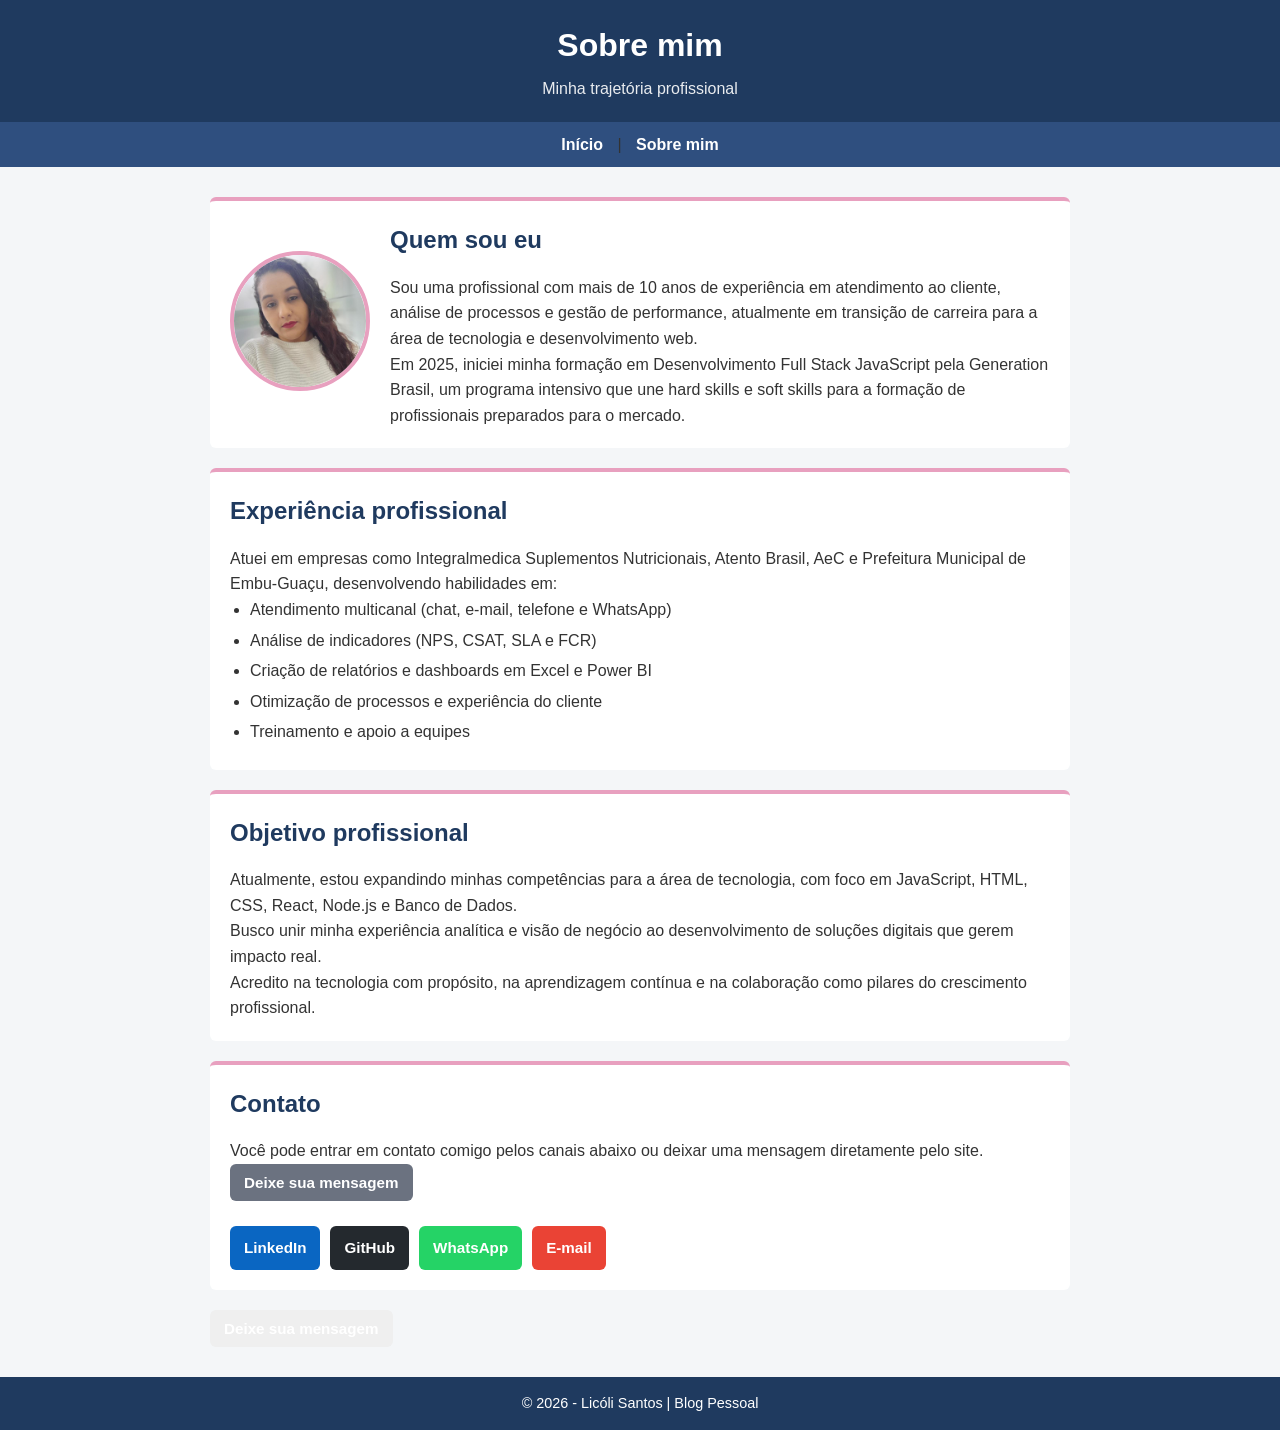
==== commit 061360e7: "style: ajusta botão de mensagem com cor sólida e reposicionamento" ====
--- a/sobre.html
+++ b/sobre.html
@@ -107,52 +107,58 @@
       </p>
     </section>
 
-    <!-- ============================================
-         SEÇÃO: CONTATO
-         ============================================ -->
-    <section>
-      <h2>Contato</h2>
-
-      <p>
-        Você pode entrar em contato comigo pelos canais abaixo
-        ou deixar uma mensagem diretamente pelo site.
-      </p>
-
-      <!-- Botões de contato -->
-      <div class="contato-links">
-
-        <a
-          href="https://www.linkedin.com/in/licoli-santos/"
-          target="_blank"
-          class="contato-btn linkedin"
-        >
-          LinkedIn
-        </a>
-
-        <a
-          href="https://github.com/licolisantos"
-          target="_blank"
-          class="contato-btn github"
-        >
-          GitHub
-        </a>
-
-        <a
-          href="https://wa.me/5511999001636"
-          target="_blank"
-          class="contato-btn whatsapp"
-        >
-          WhatsApp
-        </a>
-
-        <a
-          href="mailto:joaogabriellicoli@gmail.com"
-          class="contato-btn email"
-        >
-          E-mail
-        </a>
-
-      </div>
+<!-- ============================================
+     SEÇÃO: CONTATO
+     ============================================ -->
+<section>
+  <h2>Contato</h2>
+
+  <p>
+    Você pode entrar em contato comigo pelos canais abaixo
+    ou deixar uma mensagem diretamente pelo site.
+  </p>
+
+  <!-- Botão principal para abrir o modal -->
+  <button class="contato-btn btn-mensagem abrir-modal">
+    Deixe sua mensagem
+  </button>
+
+  <!-- Botões de contato externos -->
+  <div class="contato-links">
+
+    <a
+      href="https://www.linkedin.com/in/licoli-santos/"
+      target="_blank"
+      class="contato-btn linkedin"
+    >
+      LinkedIn
+    </a>
+
+    <a
+      href="https://github.com/licolisantos"
+      target="_blank"
+      class="contato-btn github"
+    >
+      GitHub
+    </a>
+
+    <a
+      href="https://wa.me/5511999001636"
+      target="_blank"
+      class="contato-btn whatsapp"
+    >
+      WhatsApp
+    </a>
+
+    <a
+      href="mailto:joaogabriellicoli@gmail.com"
+      class="contato-btn email"
+    >
+      E-mail
+    </a>
+
+  </div>
+</section>
 
       <!-- Botão para abrir o modal -->
       <button class="contato-btn abrir-modal">
--- a/assets/css/style.css
+++ b/assets/css/style.css
@@ -174,6 +174,22 @@
 .contato-btn.email {
   background-color: #ea4335;
 }
+
+/* ================================
+   BOTÃO "DEIXE SUA MENSAGEM"
+   Estilo neutro e destaque principal
+   ================================ */
+.btn-mensagem {
+  background-color: #6b7280; /* cinza médio sólido */
+  color: #ffffff;
+  margin-bottom: 15px;
+  opacity: 1;
+}
+
+.btn-mensagem:hover {
+  background-color: #4b5563; /* cinza mais escuro no hover */
+}
+
 
 /* ================================
    SOBRE - PERFIL COM FOTO
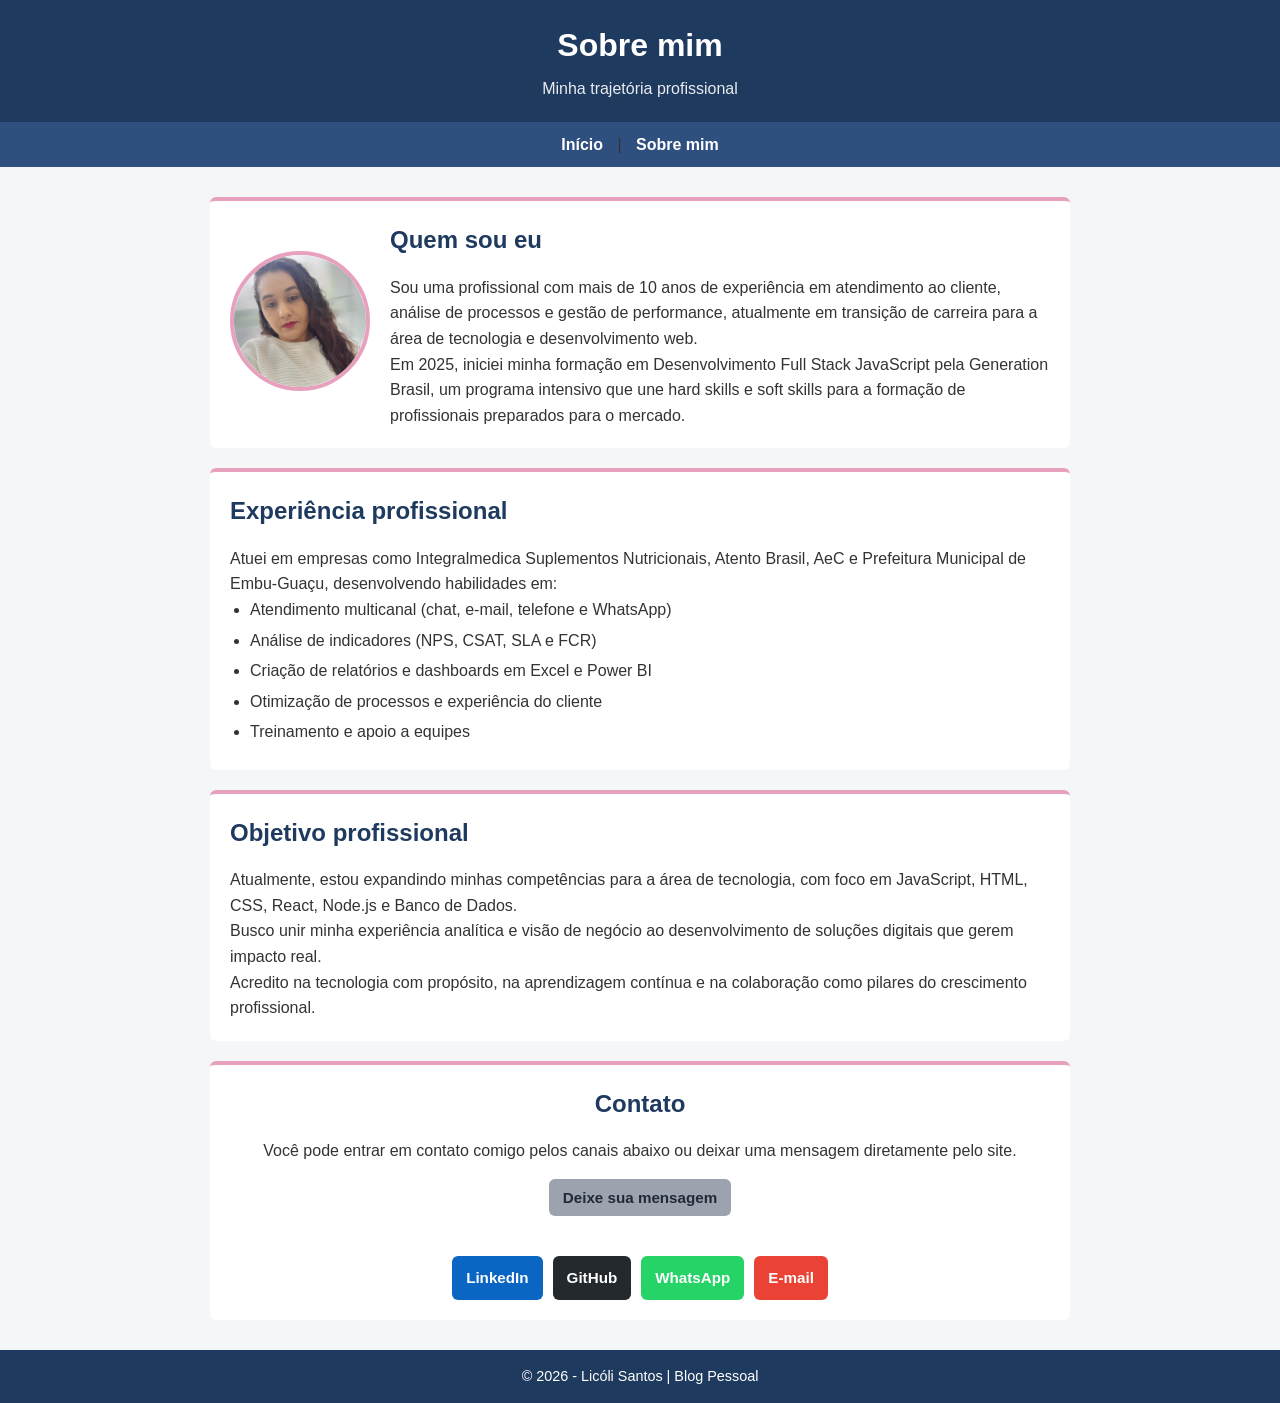
==== commit f9e0994f: "fix: remove botão duplicado e centraliza ações de contato" ====
--- a/sobre.html
+++ b/sobre.html
@@ -7,7 +7,7 @@
   <!-- Título exibido na aba do navegador -->
   <title>Sobre mim | Licóli Santos</title>
 
-  <!-- Importação do arquivo CSS externo -->
+  <!-- Importação do arquivo CSS -->
   <link rel="stylesheet" href="assets/css/style.css">
 </head>
 
@@ -35,18 +35,18 @@
   <main>
 
     <!-- ============================================
-         SEÇÃO: QUEM SOU EU (COM FOTO)
+         SEÇÃO: QUEM SOU EU
          ============================================ -->
     <section class="sobre-perfil">
 
-      <!-- Foto de perfil -->
+      <!-- Foto -->
       <div class="perfil-foto">
         <img
           src="assets/img/licoli.png"
           alt="Foto de Licóli Santos">
       </div>
 
-      <!-- Texto do perfil -->
+      <!-- Texto -->
       <div class="perfil-texto">
         <h2>Quem sou eu</h2>
 
@@ -110,7 +110,7 @@
 <!-- ============================================
      SEÇÃO: CONTATO
      ============================================ -->
-<section>
+<section class="secao-contato">
   <h2>Contato</h2>
 
   <p>
@@ -118,53 +118,50 @@
     ou deixar uma mensagem diretamente pelo site.
   </p>
 
-  <!-- Botão principal para abrir o modal -->
-  <button class="contato-btn btn-mensagem abrir-modal">
-    Deixe sua mensagem
-  </button>
-
-  <!-- Botões de contato externos -->
-  <div class="contato-links">
-
-    <a
-      href="https://www.linkedin.com/in/licoli-santos/"
-      target="_blank"
-      class="contato-btn linkedin"
-    >
-      LinkedIn
-    </a>
-
-    <a
-      href="https://github.com/licolisantos"
-      target="_blank"
-      class="contato-btn github"
-    >
-      GitHub
-    </a>
-
-    <a
-      href="https://wa.me/5511999001636"
-      target="_blank"
-      class="contato-btn whatsapp"
-    >
-      WhatsApp
-    </a>
-
-    <a
-      href="mailto:joaogabriellicoli@gmail.com"
-      class="contato-btn email"
-    >
-      E-mail
-    </a>
+  <!-- Container centralizado dos botões -->
+  <div class="contato-acoes">
+
+    <!-- Botão principal -->
+    <button
+      type="button"
+      class="contato-btn btn-mensagem abrir-modal">
+      Deixe sua mensagem
+    </button>
+
+    <!-- Links externos -->
+    <div class="contato-links">
+
+      <a
+        href="https://www.linkedin.com/in/licoli-santos/"
+        target="_blank"
+        class="contato-btn linkedin">
+        LinkedIn
+      </a>
+
+      <a
+        href="https://github.com/licolisantos"
+        target="_blank"
+        class="contato-btn github">
+        GitHub
+      </a>
+
+      <a
+        href="https://wa.me/5511999001636"
+        target="_blank"
+        class="contato-btn whatsapp">
+        WhatsApp
+      </a>
+
+      <a
+        href="mailto:joaogabriellicoli@gmail.com"
+        class="contato-btn email">
+        E-mail
+      </a>
+
+    </div>
 
   </div>
 </section>
-
-      <!-- Botão para abrir o modal -->
-      <button class="contato-btn abrir-modal">
-        Deixe sua mensagem
-      </button>
-    </section>
 
   </main>
 
@@ -187,10 +184,18 @@
           <form id="formContato">
 
             <label for="nome">Nome</label>
-            <input type="text" id="nome" required placeholder="Digite seu nome">
+            <input
+              type="text"
+              id="nome"
+              required
+              placeholder="Digite seu nome">
 
             <label for="email">E-mail</label>
-            <input type="email" id="email" required placeholder="Digite seu e-mail">
+            <input
+              type="email"
+              id="email"
+              required
+              placeholder="Digite seu e-mail">
 
             <label for="mensagem">Mensagem</label>
             <textarea
@@ -232,8 +237,8 @@
     <p>© 2026 - Licóli Santos | Blog Pessoal</p>
   </footer>
 
-  <!-- Importação do JavaScript do modal -->
+  <!-- JavaScript do modal -->
   <script src="assets/js/modal.js"></script>
 
 </body>
-</html>
+</html> 
--- a/assets/css/style.css
+++ b/assets/css/style.css
@@ -20,7 +20,6 @@
 
 /* ================================
    CABEÇALHO
-   Azul tech
    ================================ */
 header {
   background-color: #1f3a5f;
@@ -75,8 +74,6 @@
   padding: 20px;
   margin-bottom: 20px;
   border-radius: 6px;
-
-  /* detalhe sutil rosa */
   border-top: 4px solid #e8a0bf;
 }
 
@@ -87,7 +84,6 @@
 
 /* ================================
    SEÇÃO TECNOLOGIAS
-   Layout lado a lado
    ================================ */
 .tech-content {
   display: flex;
@@ -143,6 +139,7 @@
   margin-top: 10px;
 }
 
+/* Estilo base */
 .contato-btn {
   padding: 10px 14px;
   border-radius: 6px;
@@ -152,13 +149,16 @@
   color: #ffffff;
   font-weight: bold;
   font-size: 0.95rem;
-  transition: opacity 0.3s ease;
-}
-
+  background-color: #6b7280;
+  transition: background-color 0.3s ease;
+}
+
+/* Hover padrão */
 .contato-btn:hover {
-  opacity: 0.85;
-}
-
+  background-color: #4b5563;
+}
+
+/* Variações por canal */
 .contato-btn.linkedin {
   background-color: #0a66c2;
 }
@@ -177,19 +177,38 @@
 
 /* ================================
    BOTÃO "DEIXE SUA MENSAGEM"
-   Estilo neutro e destaque principal
+   Botão principal de ação
    ================================ */
 .btn-mensagem {
-  background-color: #6b7280; /* cinza médio sólido */
-  color: #ffffff;
+  background-color: #9ca3af;
+  color: #1f2937;
   margin-bottom: 15px;
-  opacity: 1;
 }
 
 .btn-mensagem:hover {
-  background-color: #4b5563; /* cinza mais escuro no hover */
-}
-
+  background-color: #6b7280;
+  color: #ffffff;
+}
+
+/* ================================
+   SEÇÃO CONTATO - CENTRALIZAÇÃO
+   ================================ */
+.secao-contato {
+  text-align: center;
+}
+
+.contato-acoes {
+  display: flex;
+  flex-direction: column;
+  align-items: center;
+  gap: 15px;
+  margin-top: 15px;
+}
+
+/* Centraliza os botões de redes */
+.contato-links {
+  justify-content: center;
+}
 
 /* ================================
    SOBRE - PERFIL COM FOTO
@@ -215,8 +234,6 @@
 /* ================================
    MODAL - FORMULÁRIO DE CONTATO
    ================================ */
-
-/* Overlay escuro */
 .modal-overlay {
   position: fixed;
   top: 0;
@@ -230,7 +247,6 @@
   z-index: 1000;
 }
 
-/* Caixa do modal */
 .modal {
   background-color: #ffffff;
   width: 90%;
@@ -240,7 +256,6 @@
   position: relative;
 }
 
-/* Botão fechar */
 .fechar-modal {
   position: absolute;
   top: 10px;
@@ -251,13 +266,11 @@
   cursor: pointer;
 }
 
-/* Conteúdo do modal */
 .modal-conteudo {
   display: flex;
   gap: 20px;
 }
 
-/* Formulário */
 .modal-form {
   flex: 1;
 }
@@ -277,7 +290,6 @@
   border: 1px solid #ccc;
 }
 
-/* Mapa */
 .modal-mapa {
   flex: 1;
 }
